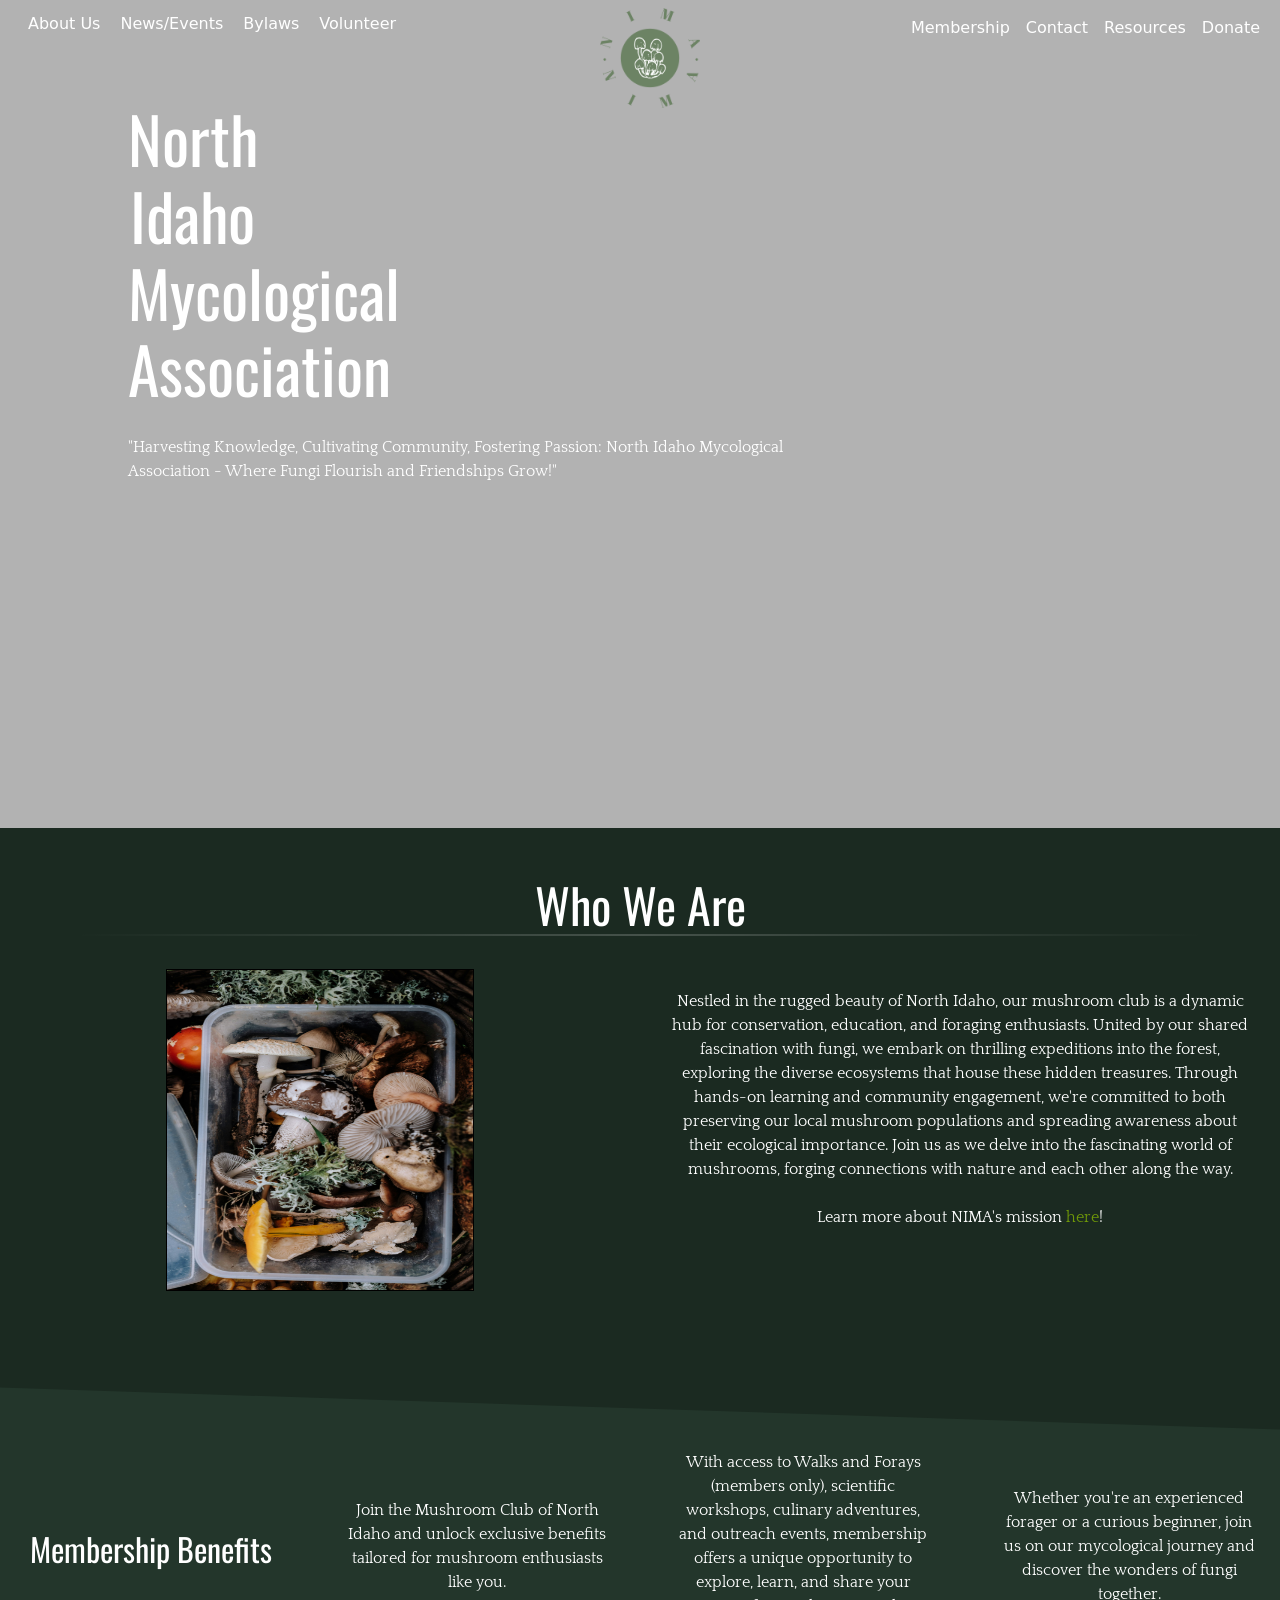
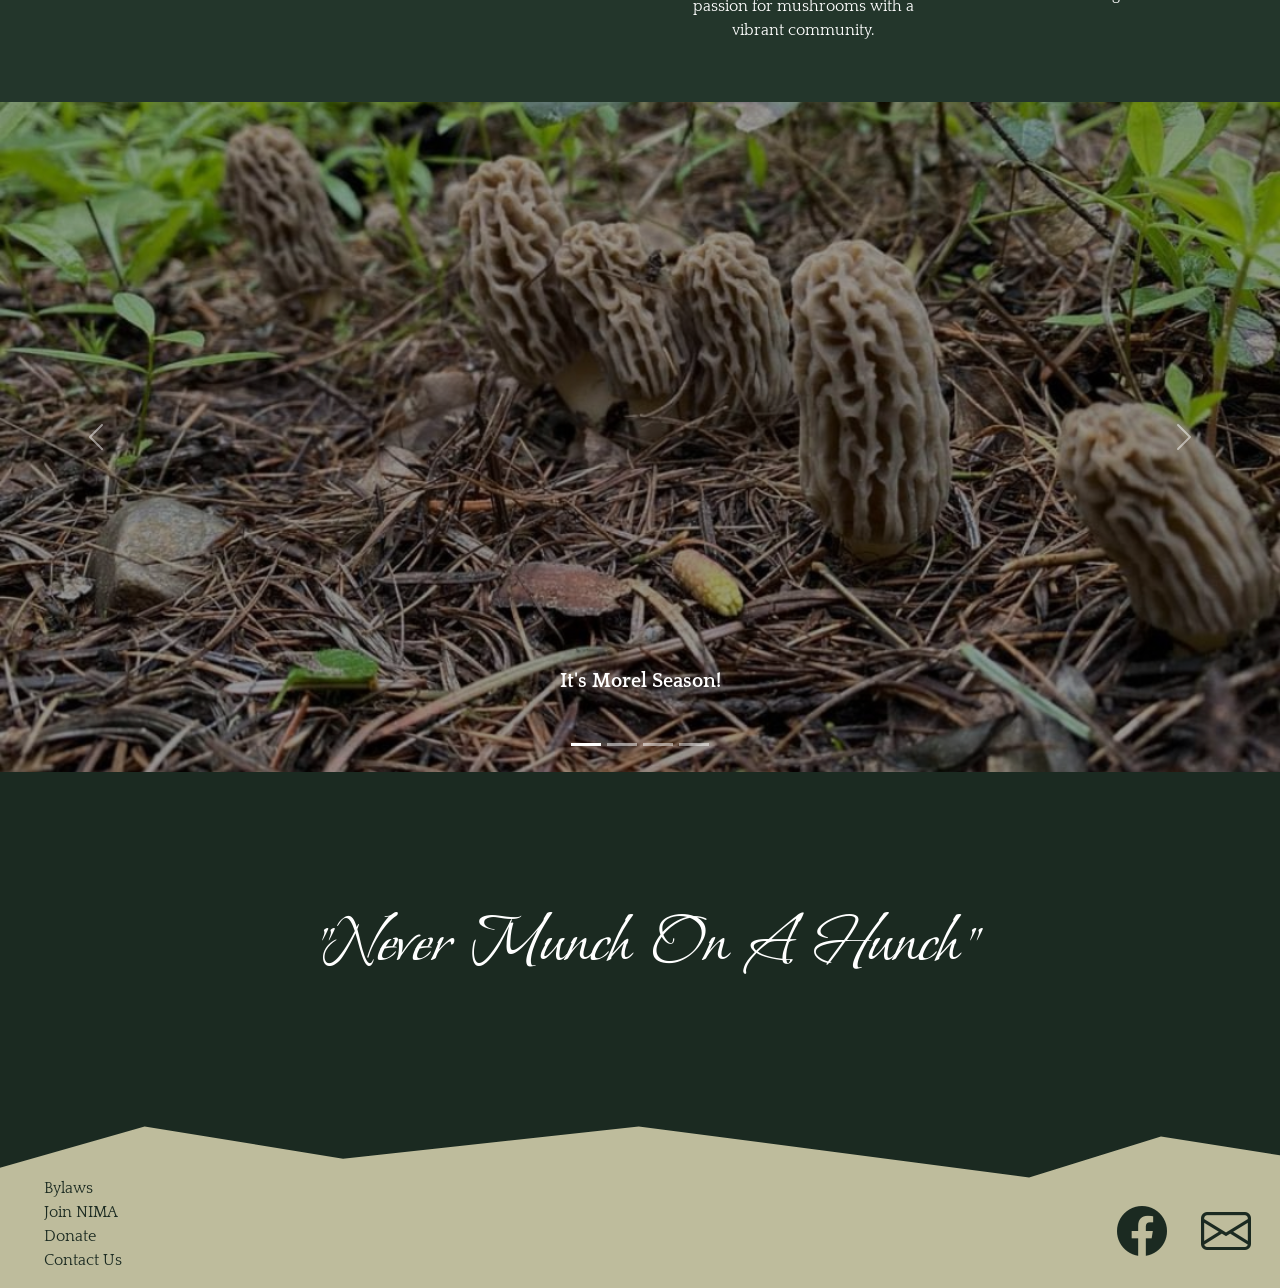
==== index.html @ b16be46b "Add files via upload" ====
<!DOCTYPE html>
<html lang="en">

<head>
  <meta charset="utf-8">
  <meta name="viewport" content="width=device-width initial-scale=1">
  <title>NIMA</title>
  <!-- Bootstrap -->
  <link href="https://cdn.jsdelivr.net/npm/bootstrap@5.3.3/dist/css/bootstrap.min.css" rel="stylesheet" integrity="sha384-QWTKZyjpPEjISv5WaRU9OFeRpok6YctnYmDr5pNlyT2bRjXh0JMhjY6hW+ALEwIH" crossorigin="anonymous">

  <link rel="stylesheet" href="https://cdn.jsdelivr.net/npm/bootstrap-icons@1.11.3/font/bootstrap-icons.min.css">
  <!-- Google Fonts -->
  <link rel="preconnect" href="https://fonts.googleapis.com">
  <link rel="preconnect" href="https://fonts.gstatic.com" crossorigin>
  <link href="https://fonts.googleapis.com/css2?family=Oswald&family=Quattrocento&display=swap" rel="stylesheet">
  <link href="https://fonts.googleapis.com/css2?family=Bonheur+Royale&display=swap" rel="stylesheet">
  
  <!-- CSS -->
  <link href="style.css" rel="stylesheet" type="text/css">
  
</head>

<body>
  <!-- Navbar -->
  <nav class="navbar navbar-expand-lg fixed-top">
    <div id="main-menu" class="container-fluid d-flex justify-content-between align-items-center">
      <a class="navbar-brand" href="#"><img src="img/logo2.png" class="logo-img" alt="NIMA logo"></a>
      <button class="navbar-toggler" type="button" data-bs-toggle="collapse" data-bs-target="#navbarNavAltMarkup"
        aria-controls="navbarNavAltMarkup" aria-expanded="false" aria-label="Toggle navigation">
        <span class="navbar-toggler-icon"></span>
      </button>
      <div class="collapse navbar-collapse" id="navbarNavAltMarkup">
        <div class="navbar-nav-first d-lg-flex justify-content-start">
          <a class="nav-link pb-2" href="about_us.html">About Us</a>
          <a class="nav-link pb-2" href="events.html">News/Events</a>
          <a class="nav-link pb-2" href="bylaws.html">Bylaws</a>
          <a class="nav-link pb-2" href="volunteer.html">Volunteer</a>
        </div>
        <div class="navbar-nav d-lg-flex justify-content-end">
          <a class="nav-link" href="member.html">Membership</a>
          <a class="nav-link" href="contact.html">Contact</a>
          <a class="nav-link" href="resources.html">Resources</a>
          <a class="nav-link" href="donate.html">Donate</a>
        </div>
      </div>
    </div>
  </nav>

  <!-- Hero Section -->
  <section id="hero-section">
    <div class="container-fluid" id="hero-section-1">
      <video playsinline autoplay muted loop poster="placeholder.jpg" id="bgvideo">
        <source src="videos/herovid2.mp4" type="video/mp4">
      </video>
      <div class="gradient-overlay">      
      <h1 class="hero-text oswald-text">North Idaho Mycological Association</h1>
        <p class="hero-text-sub quattrocento-regular">"Harvesting Knowledge, Cultivating Community, Fostering Passion: North Idaho Mycological Association - Where Fungi Flourish and Friendships Grow!"</p></div>
    </div>
  </section>

  <!-- about us section -->
  <section id="AU-section">
    <div class="container-fluid au-con">
    <h2 class="au-header oswald-text pt-5">Who We Are<hr class="style-seven"></h2>
      <div class="row">
        <div class="col-md-6">
          <img class="au-pic" src="img/index-au.jpg" alt="variety of mushrooms in a box">
        </div>
        <div class="au-p col-md-6">
          <p class="quattrocento-regular">Nestled in the rugged beauty of North Idaho, our mushroom club is a dynamic hub for conservation, education, and foraging enthusiasts. United by our shared fascination with fungi, we embark on thrilling expeditions into the forest, exploring the diverse ecosystems that house these hidden treasures. Through hands-on learning and community engagement, we're committed to both preserving our local mushroom populations and spreading awareness about their ecological importance. Join us as we delve into the fascinating world of mushrooms, forging connections with nature and each other along the way.<br><br>Learn more about NIMA's mission <A class="link" href="about_us.html">here</A>!</p>
        </div>
      </div>
    </div>
  </section>

<!-- Membership -->
  <div class="container-flex index-mem">
    <div class="row pb-4">
      <div class="col-md-3 align-self-center">
        <h2 class="oswald-text text-center">Membership Benefits</h2>
      </div>
      <div class="col-md-3 align-self-center">
        <P class="quattrocento-regular">Join the Mushroom Club of North Idaho and unlock exclusive benefits tailored for mushroom enthusiasts like you.</P>
      </div>
      <div class="col-md-3 align-self-center">
        <P class="quattrocento-regular">With access to Walks and Forays (members only), scientific workshops, culinary adventures, and outreach events, membership offers a unique opportunity to explore, learn, and share your passion for mushrooms with a vibrant community.</P>
      </div>
      <div class="col-md-3 align-self-center">
        <P class="quattrocento-regular ">Whether you're an experienced forager or a curious beginner, join us on our mycological journey and discover the wonders of fungi together.</P>
      </div>
    </div>
  </div>

<!-- Carousel -->
<section id="index-carousel">
  <div id="carouselExampleCaptions" class="carousel slide carousel-fade">
    <div class="carousel-indicators">
      <button type="button" data-bs-target="#carouselExampleCaptions" data-bs-slide-to="0" class="active" aria-current="true" aria-label="Slide 1"></button>
      <button type="button" data-bs-target="#carouselExampleCaptions" data-bs-slide-to="1" aria-label="Slide 2"></button>
      <button type="button" data-bs-target="#carouselExampleCaptions" data-bs-slide-to="2" aria-label="Slide 3"></button>
      <button type="button" data-bs-target="#carouselExampleCaptions" data-bs-slide-to="3" aria-label="Slide 4"></button>
    </div>
    <div class="carousel-inner">
      <div class="carousel-item active">
        <img src="index-carousel/morel-carousel.jpg" class="d-block w-100" alt="Morel Mushrooms">
        <div class="carousel-caption d-none d-md-block">
          <p class="quattrocento-regular"><b>It's Morel Season!</b></p>
        </div>
      </div>
      <div class="carousel-item">
        <img src="index-carousel/carousel1.jpg" class="d-block w-100" alt="Group picture on a forey">
        <div class="carousel-caption d-none d-md-block">
          <p class="quattrocento-regular">Become a member and join us for a forey!</p>
        </div>
      </div>
      <div class="carousel-item">
        <img src="index-carousel/carousel2.jpg" class="d-block w-100" alt="Club meeting lecture">
        <div class="carousel-caption d-none d-md-block">
          <p class="quattrocento-regular">Educational club meetings are regular occurances during peak season.</p>
        </div>
      </div>
      <div class="carousel-item">
        <img src="index-carousel/carousel3.jpg" class="d-block w-100" alt="Identifying and harvesting mushrooms.">
        <div class="carousel-caption d-none d-md-block">
          <p class="quattrocento-regular">Practicing identification and sustainable harvesting practices.</p>
        </div>
      </div>
    </div>
    <button class="carousel-control-prev" type="button" data-bs-target="#carouselExampleCaptions" data-bs-slide="prev">
      <span class="carousel-control-prev-icon" aria-hidden="true"></span>
      <span class="visually-hidden">Previous</span>
    </button>
    <button class="carousel-control-next" type="button" data-bs-target="#carouselExampleCaptions" data-bs-slide="next">
      <span class="carousel-control-next-icon" aria-hidden="true"></span>
      <span class="visually-hidden">Next</span>
    </button>
  </div>
</section>

<!-- Quote -->
  <div class="container-fluid  au-quote">
    <div class="row">
      <div class="col">
        <h1 class="bonheur-royale-regular">"Never Munch On A Hunch"</h1>
      </div>
    </div>
  </div>

<!-- Footer -->
  <div id="footer">
    <div class="footer-con container-fluid">
      <div class="row">
        <div class="col">
          <ul class="footer-list">
            <li><a class="footer-link quattrocento-regular" href="bylaws.html">Bylaws</a></li>
            <li><a class="footer-link quattrocento-regular" href="member.html">Join NIMA</a></li>
            <li><a class="footer-link quattrocento-regular" href="donate.html">Donate</a></li>
            <li><a class="footer-link quattrocento-regular" href="contact.html">Contact Us</a></li>
          </ul>

          <a href="mailto:hopewalton90@gmail.com" class="footer-btn btn btn-lg" id="button">
            <i class="bi bi-envelope"></i>
          </a>
       
          <a href="https://www.facebook.com/IdahoWildMushrooms" class="footer-btn btn btn-lg" id="button">
            <i class="bi bi-facebook"></i>
          </a>

        </div>
      </div>
    </div>
  </div>

<!-- JS -->
  <script src="https://cdn.jsdelivr.net/npm/bootstrap@5.3.3/dist/js/bootstrap.bundle.min.js" integrity="sha384-YvpcrYf0tY3lHB60NNkmXc5s9fDVZLESaAA55NDzOxhy9GkcIdslK1eN7N6jIeHz" crossorigin="anonymous"></script>
  
  <script src="script.js"></script>
</body>

</html>
---- style.css ----
html{
  width: 100%;
  height: 100vh;
  margin: 0;
  padding: 0;
  justify-content: center;
  align-items: center;
}

body{
  width: 100%;
  height: 100%;
  margin: 0;
  padding: 0;
  
}
/* Navbar Area */

.nav-link {
  color: white;
}

.navbar-toggler{
  margin-left: auto;
  background-color: #6E9078;
  color: #4A6751;
}
.navbar-toggler:hover{
  background-color: #4A6751;
}


.navbar-brand img {
  position: absolute;
  margin-left: -40px;
  top: 0;
  left: 50%;
  width:100px;
  height:100px;
}

.navbar-nav {
  margin-left: auto;
}

.navbar-nav-first .nav-link {
  margin-right: 20px;
}

.navbar-nav-first .nav-link:hover{
  color: #4A6751;
}

.navbar-nav .nav-link:hover{
  color: #4A6751;
}


#main-menu{
  width:100%;
  position:relative;
}



/* Hero Area */

#hero-section{
  padding: 200px 0;
  text-align: center;
  background-size: cover;
  background-position: center;
  color: white;
  position: relative;
  z-index: 100;
  height: 92vh;
}


.gradient-overlay {
  position: absolute;
  top: 0;
  left: 0;
  width: 100%;
  height: 100%;
  background: linear-gradient(rgba(0, 0, 0, 0.3), rgba(0, 0, 0, 0.3));
  z-index: -1;
}

#bgvideo {
  position: absolute;
  width: 100%;
  height: 100%;
  top: 0;
  left: 0;
  z-index: -1;
  object-fit: cover;
}

.hero-text{
  padding-right: 80%;
  padding-left: 10%;
  font-size: 4rem;
  padding-top: 100px;
}

.hero-text-sub{
  width: 65vw; 
  padding-left: 10%;
  text-align: left;
}

.quattrocento-regular {
  font-family: "Quattrocento", serif;
  font-weight: 400;
  font-style: normal;
}

.involved{
  background-color:  #1B2A21;
  margin-bottom: 0;
}

.oswald-text {
  font-family: "Oswald", sans-serif;
  font-optical-sizing: auto;
  font-weight: 400;
  font-style: normal;
}


/* Home Page about us */

#AU-section{
  text-align:center;
  justify-content: center;
  background-color:#23362B;
  color: #ffffff;
}

.au-con{
  background-color:#1B2A21;
  clip-path: polygon(0 0, 100% 0, 100% 100%, 0 93%);
}

.au-header{
  padding-bottom: 25px;
  font-size: 3rem;
}

.au-p{
  justify-content: center;
}

.au-pic{
  border: 1px solid black;
  align-self: center;
  height: 70%;
  width: 50%;
}

hr.style-seven {
  width: 90%;
  margin: auto;
  border: 0;
  height: 2px;
  background-image: linear-gradient(to right, rgba(0, 0, 0, 0), rgb(255, 255, 255, 0.75), rgba(0, 0, 0, 0));
}

.index-mem{
  background-color: #23362B;
  color: white;
}

.carousel-caption{
  color: white;
  z-index: 1;
  font-size: 20px;
}

.carousel-item{
  position:relative;
  display:inline-block;
}
.carousel-item:after {
  content:'';
  position:absolute;
  left:0; top:0;
  width:100%; height:100%;
  display:inline-block;
  background: rgba(0,0,0,.4);
}

.au-quote{
  text-align: center;
  background-color: #1B2A21;
  color: #ffffff;
  padding-top: 10%;
  padding-bottom: 10%;
}

.bonheur-royale-regular {
  font-family: "Bonheur Royale", cursive;
  font-weight: 400;
  font-style: normal;
  font-size: 75px;
}


/* footer */

#footer{
  position: relative;
  background-color: #1B2A21;
  color: #ffffff;
}

.footer-con{
   clip-path: polygon(49.9% 0%, 80.4% 31.5%, 90.7% 6.3%, 100.1% 18%, 100.1% 100.3%, 0% 100%, 0% 25.5%, 11.3% 0%, 26.8% 20%);
  background-color: #BEBC9C;
}

ul{
  list-style-type: none;
  display: inline-block;
  padding-top: 50px;
  bottom: 0;
}

ul a{
  text-decoration: none;
  font-weight: bold;
  color:#1B2A21;
  
}

ul a:hover{
  color: #4A6751;
}

.footer-btn{
  color: #1B2A21;
  float: right;
  font-size: 50px;
  margin-top: 60px;
}

.footer-btn:hover{
  color: #4A6751;
}

/* About us page */

#aup-hero-section{
  text-align: center;
  display: flex;
  justify-content: center;
  align-items: center;
  background-image: linear-gradient(rgba(0,0,0,.3), rgba(0,0,0,.3)), url(img/aup_hero.jpg);
  background-size:cover;
  background-repeat: no-repeat;
  background-position:center;
  width: 100%;
  height: 75vh;
}

.aup-header{
  float: left;
  color: white;
  font-size: 5rem;
}

.aup-main{
  justify-content: center;
  text-align: center;
  background-color: #1B2A21;
  color: white;
  padding: 10%;
  font-size: 1rem;
}

.au-btn{
  color: white;
}


.btn-con{
  text-align: center;
  
}
/* Event Page */

#event-hero-section{
  text-align: center;
  display: flex;
  justify-content: center;
  align-items: center;
  background-image: linear-gradient(rgba(0,0,0,.3), rgba(0,0,0,.3)), url(img/event_hero.jpg);
  background-size:cover;
  background-repeat: no-repeat;
  background-position:center;
  width: 100%;
  height: 75vh;
}

.events-header{
  color: white;
  
}

#events-p{
  font-size: 550%;
}

@media only screen and (max-width: 600px) {
  #events-p{
    font-size: 100%;
  }
}

.upcoming{
  text-align: center;
  background-color: #1B2A21;
  color: white;
  padding-bottom: 75px;
}

#event-card{
  width: 18rem;
}

.event-card-link{
  color:#4A6751;
  text-decoration: none;
  font-weight: bold;
  position: static;
}

.event-card-text{
  color: black;
}

.event-card-link:hover{
  color: #1B2A21;
}

.card-group{
  display: flex;
}

.card-img{
  min-height:200px;
  max-height: 200px;
}

/* Resources Page */

#resource-hero-section{
  text-align: center;
  display: flex;
  justify-content: center;
  align-items: center;
  background-image: linear-gradient(rgba(0,0,0,.3), rgba(0,0,0,.3)), url(img/resource-mushroom-hero.jpg);
  background-size:cover;
  background-repeat: no-repeat;
  background-position:center;
  width: 100%;
  height: 75vh;
}

.resource-header{
  color: white;
  font-size: 5rem;
}

@media only screen and (max-width: 600px) {
  .resource-header{
  color: white;
  font-size: 3rem;
  }
  .flip-cards .flip-card-section-header{
    font-size: 2rem;
  }
  .flip-cards .flip-card-section-sub{
    font-size: 1rem;
  }
}

.flip-card-section-header{
  font-size: 4rem;
}

.flip-card-section-sub{
  font-size: 1.5rem;
}


.flip-cards{
  background-color: #1B2A21;
  padding-bottom: 110px;
  color: white;
  text-align: center;
}

 .flip-card {
  background-color: transparent;
  width: 300px;
  height: 300px;
  perspective: 1000px;
  padding-bottom: 25px;
}


.flip-card-inner {
  position: relative;
  width: 100%;
  height: 100%;
  text-align: center;
  transition: transform 0.8s;
  transform-style: preserve-3d;
}


.flip-card:hover .flip-card-inner {
  transform: rotateY(180deg);
}


.flip-card-front, .flip-card-back {
  position: absolute;
  width: 100%;
  height: 100%;
  -webkit-backface-visibility: hidden; 
  backface-visibility: hidden;
}


.flip-card-front {
  background-color: #bbb;
  color: black;
}


.flip-card-back {
  background-color: #4A6751;
  color: white;
  transform: rotateY(180deg);
  padding-bottom: 275px;
}

.fc-card-img{
  width: 100%;
  height: 100%;
  
}

.card-text{
  margin-top: -20px;
  color: white;
  font-size: .90rem;
}

.card-box{
  justify-content: center;
  display: flex;
}

/* Member Page */

#member-hero-section{
  text-align: center;
  display: flex;
  justify-content: center;
  align-items: center;
  background-image: linear-gradient(rgba(0,0,0,.3), rgba(0,0,0,.3)), url(img.member/member-hero.jpg);
  background-size:cover;
  background-repeat: no-repeat;
  background-position:center;
  width: 100%;
  height: 75vh;
}

.member-header{
  color: white;
  font-size: 5rem;
}

@media only screen and (max-width: 600px) {
  .member-header{
    color: white;
    font-size: 3rem;
  }
}

.member-form{
  padding: 20px;
  height: 100%;
}

.mem-form iframe{
  min-width: 100%;
  max-width: 100%;
  overflow: scroll;
  border: none;
  max-height:700px;
  height: 700px;

}

#member-form{
  background-color:  #1B2A21;
}

#member-form h1, p{
  color: white;
  text-align: center;
  padding: 20px;
}

/* Contact page */

#contact-hero-section{
  text-align: center;
  display: flex;
  justify-content: center;
  align-items: center;
  background-image: linear-gradient(rgba(0,0,0,.3), rgba(0,0,0,.3)), url(img-contact/contact-hero.jpg);
  background-size:cover;
  background-repeat: no-repeat;
  background-position:center;
  width: 100%;
  height: 75vh;
}

.contact-header{
  float: right;
  color: white;
  font-size: 5rem;
}

.contact-main{
  text-align: center;
  background-color: #1B2A21;
  color: white;
  font-size: 1.1rem;
}

.contact-main h1{
  padding-top: 20px;
}

.main-con{
  padding-bottom: 50px;
}

#contact-table{
  padding-bottom: 50px;
  background-color: #1B2A21;
  font-size: 1rem;
  margin-top: -20px;
}

@media only screen and (max-width: 600px) {
  #contact-table{
    padding-bottom: 50px;
    margin: 0;
  }
  .table-con{
    
    padding: 0;
    font-size: .6rem;
  }
}


#contact-table th{
  background-color: #1B2A21;
  color: white;
}

#contact-table td{
  background-color: #1B2A21;
  color: white;
}

/* Bylaws Page */

#bylaw-hero-section{
  text-align: center;
  display: flex;
  justify-content: center;
  align-items: center;
  background-image: linear-gradient(rgba(0,0,0,.3), rgba(0,0,0,.3)), url(img.bylaw/bylaw-hero.jpg);
  background-size:cover;
  background-repeat: no-repeat;
  background-position:center;
  width: 100%;
  height: 75vh;
}

.bylaw-header{
  float: left;
  color: white;
  font-size: 5rem;
}

.bylaw-main{
  text-align: center;
  background-color: #1B2A21;
  color: white;
  font-size: 1.1rem;
  /* margin-bottom: -50px; */
}



/* Donate Page */

#donate-hero-section{
  text-align: center;
  display: flex;
  justify-content: center;
  align-items: center;
  background-image: linear-gradient(rgba(0,0,0,.3), rgba(0,0,0,.3)), url(img-donate/donate-hero.jpg);
  background-size:cover;
  background-repeat: no-repeat;
  background-position:center;
  width: 100%;
  height: 75vh;
}

.donate-header{
  float: right;
  color: white;
  font-size: 4rem;
}

.donate-main{
  text-align: center;
  background-color: #1B2A21;
  color: white;
  font-size: 1.1rem;
}

.donate-form{
  padding: 20px;
  height: 100%;
}

.don-form iframe{
  min-width: 100%;
  max-width: 100%;
  overflow: scroll;
  border: none;
  max-height:700px;
  height: 700px;

}

#donate-form{
  background-color:  #1B2A21;
}

#donate-form h1, p{
  color: white;
  text-align: center;
}

.donate-paragraph{
font-size: 16px;
}

/* Volunteer Page */

#volunteer-hero-section{
  text-align: center;
  display: flex;
  justify-content: center;
  align-items: center;
  background-image: linear-gradient(rgba(0,0,0,.4), rgba(0,0,0,.4)), url(img/volunteer-hero.jpg);
  background-size:cover;
  background-repeat: no-repeat;
  background-position:center;
  width: 100%;
  height: 75vh;
}

.volunteer-header{
  color: white;
  font-size: 4rem;
  float: inline-start;

}

.volunteer-form{
  padding: 20px;
  height: 100%;
  color: white;
}

.vol-form iframe{
  min-width: 100%;
  max-width: 100%;
  overflow: scroll;
  border: none;
  max-height:700px;
  height: 700px;
}

#volunteer-form{
  background-color:  #1B2A21;
}

#volunteer-form h1, p{
  color: white;
  text-align: center;
  padding: 20px;
}

.vol-btn{
  background-color: transparent;
  color:white;
  border: solid 1px;
  font-size: 20px;
  float: left;
}

.link{
  text-decoration: none;
  color: #709a08;
}

.link:hover{
  color: #83c702;
}

/* Media */

@media only screen and (max-width: 600px) {
  .hero-text{
    padding-right: 80%;
    padding-left: 10%;
    font-size: 3rem;
    padding-top: 100px;
  }
  .hero-text-sub{
    width: 65vw; 
    padding-left: 10%;
    text-align: left;
    font-size: 14px;
  }
  .bonheur-royale-regular{
    font-size: 50px;
  }
  .au-con{
    clip-path: polygon(0 0, 100% 0, 100% 100%, 0 98%);
  }
}
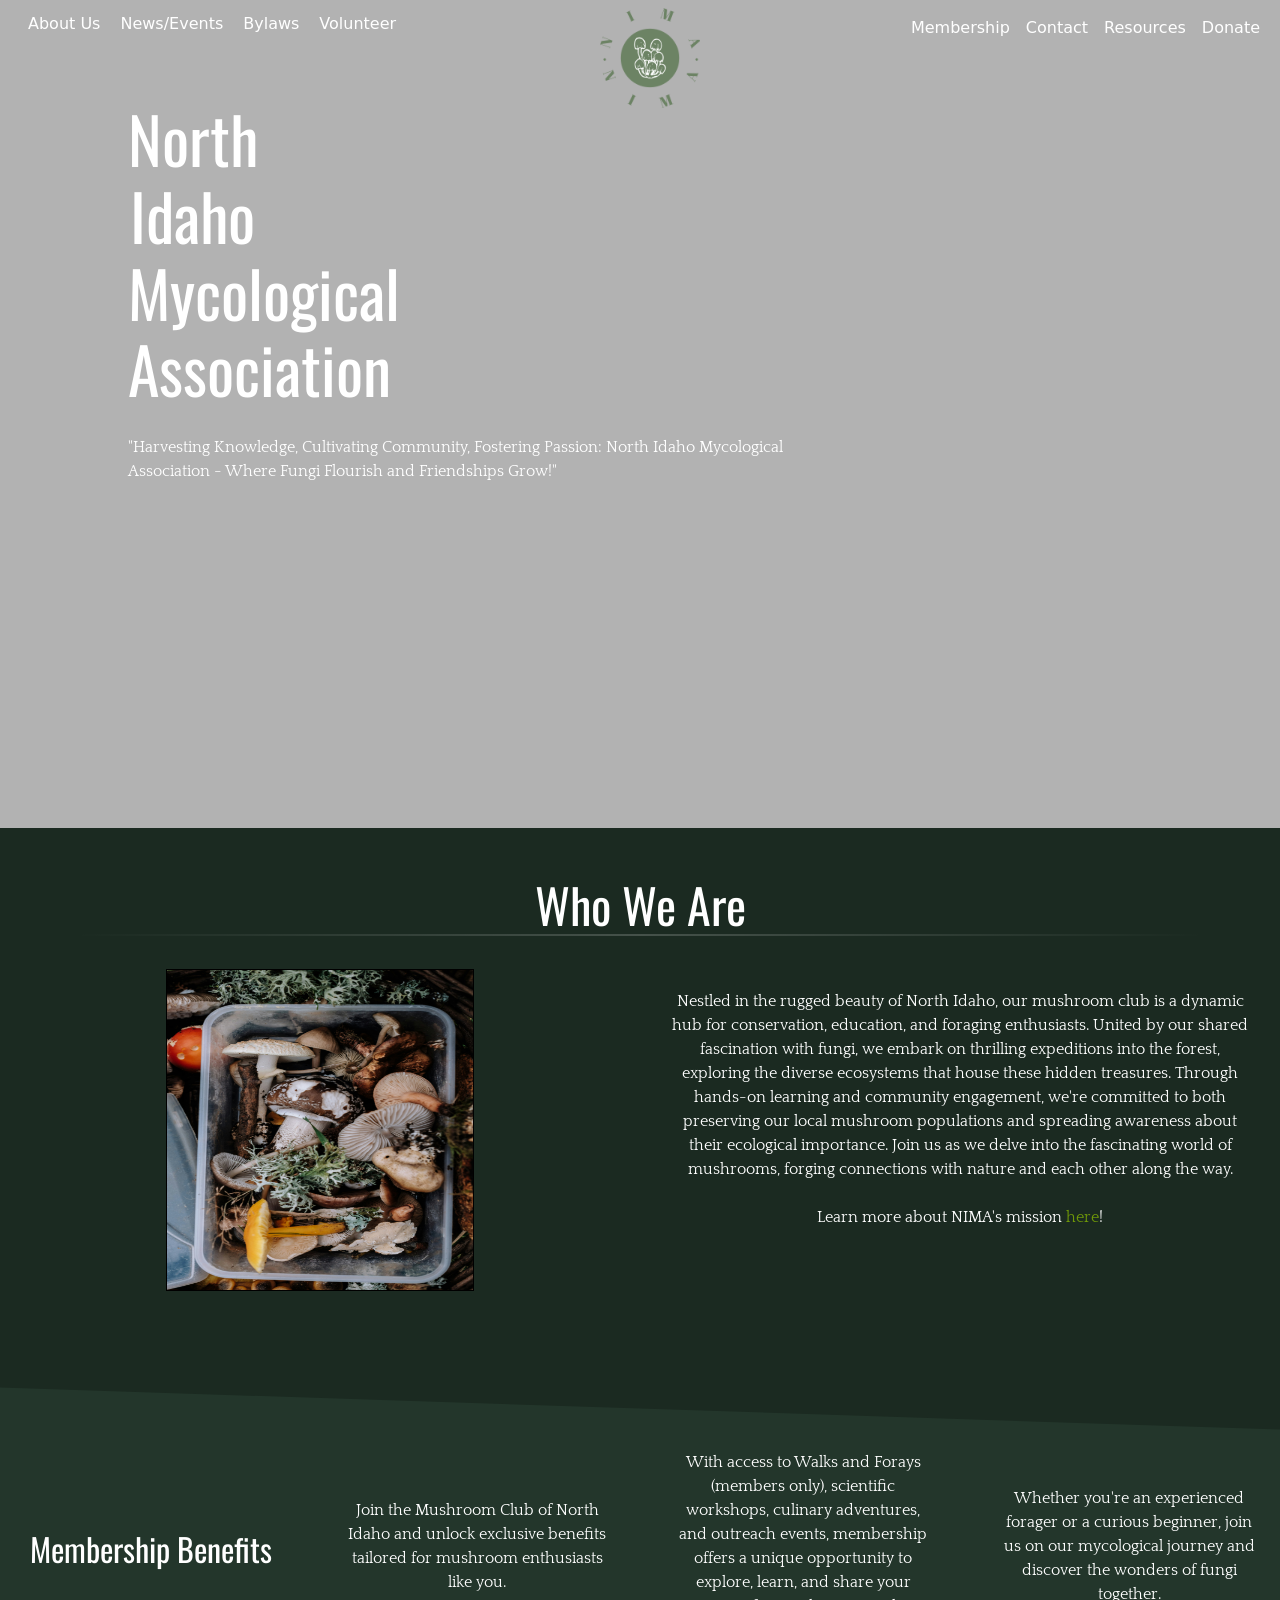
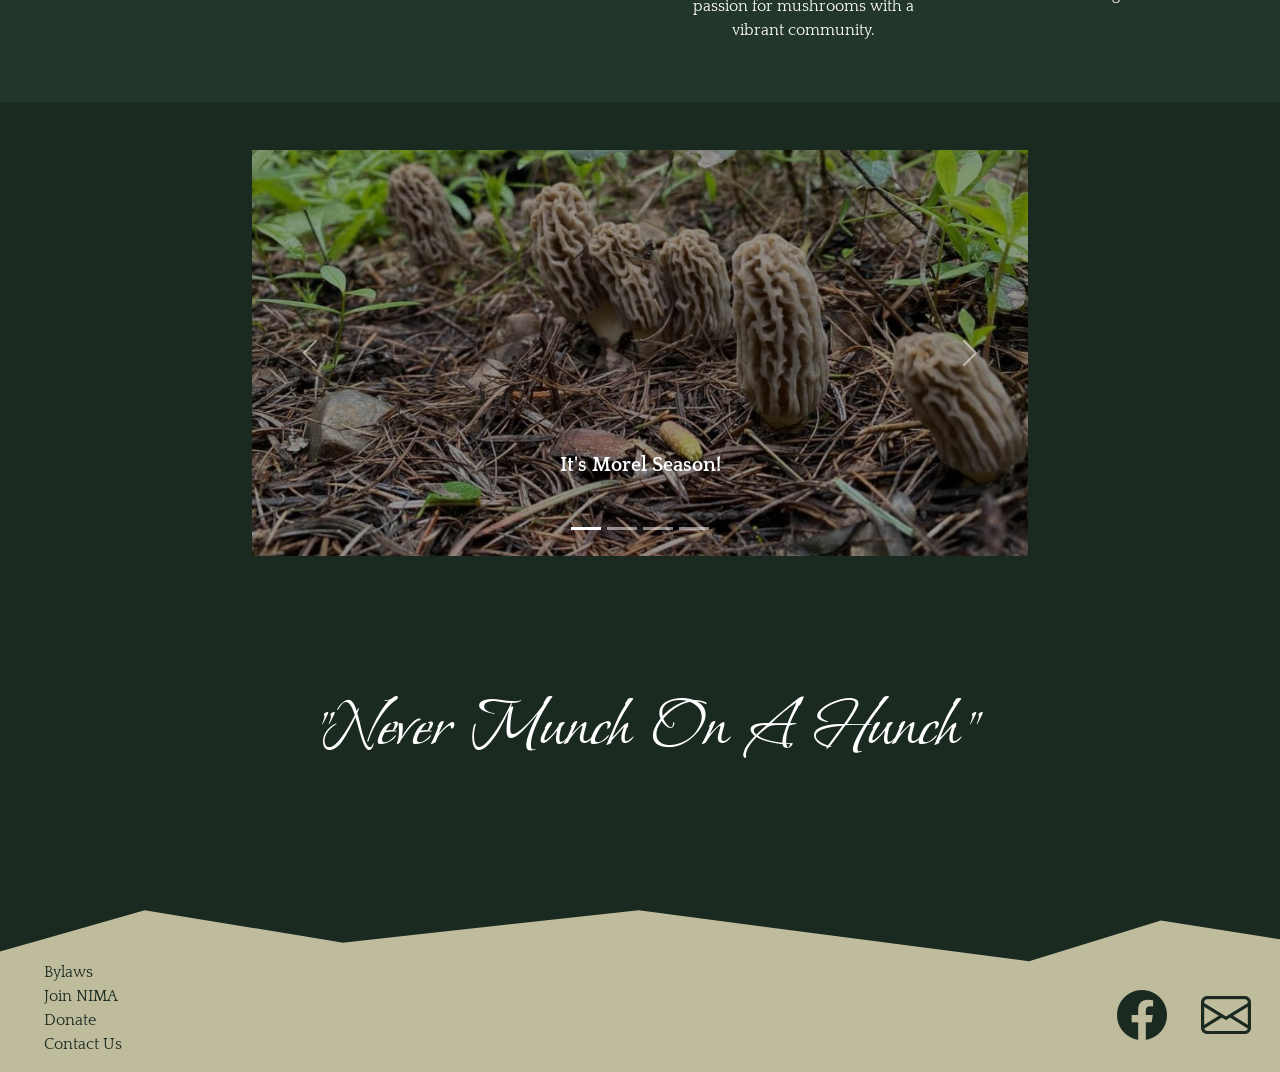
==== commit 1883c775: "index.html" ====
--- a/index.html
+++ b/index.html
@@ -93,47 +93,49 @@
 
 <!-- Carousel -->
 <section id="index-carousel">
-  <div id="carouselExampleCaptions" class="carousel slide carousel-fade">
-    <div class="carousel-indicators">
-      <button type="button" data-bs-target="#carouselExampleCaptions" data-bs-slide-to="0" class="active" aria-current="true" aria-label="Slide 1"></button>
-      <button type="button" data-bs-target="#carouselExampleCaptions" data-bs-slide-to="1" aria-label="Slide 2"></button>
-      <button type="button" data-bs-target="#carouselExampleCaptions" data-bs-slide-to="2" aria-label="Slide 3"></button>
-      <button type="button" data-bs-target="#carouselExampleCaptions" data-bs-slide-to="3" aria-label="Slide 4"></button>
-    </div>
-    <div class="carousel-inner">
-      <div class="carousel-item active">
-        <img src="index-carousel/morel-carousel.jpg" class="d-block w-100" alt="Morel Mushrooms">
-        <div class="carousel-caption d-none d-md-block">
-          <p class="quattrocento-regular"><b>It's Morel Season!</b></p>
+  <div class="container-fluid text-center pt-5 car-con">
+    <div id="carouselExampleCaptions" class="carousel slide carousel-fade">
+      <div class="carousel-indicators">
+        <button type="button" data-bs-target="#carouselExampleCaptions" data-bs-slide-to="0" class="active" aria-current="true" aria-label="Slide 1"></button>
+        <button type="button" data-bs-target="#carouselExampleCaptions" data-bs-slide-to="1" aria-label="Slide 2"></button>
+        <button type="button" data-bs-target="#carouselExampleCaptions" data-bs-slide-to="2" aria-label="Slide 3"></button>
+        <button type="button" data-bs-target="#carouselExampleCaptions" data-bs-slide-to="3" aria-label="Slide 4"></button>
+      </div>
+      <div class="carousel-inner">
+        <div class="carousel-item active">
+          <img src="index-carousel/morel-carousel.jpg" class="d-block w-100" alt="Morel Mushrooms">
+          <div class="carousel-caption d-none d-md-block">
+            <p class="quattrocento-regular"><b>It's Morel Season!</b></p>
+          </div>
+        </div>
+        <div class="carousel-item">
+          <img src="index-carousel/carousel1.jpg" class="d-block w-100" alt="Group picture on a forey">
+          <div class="carousel-caption d-none d-md-block">
+            <p class="quattrocento-regular">Become a member and join us for a forey!</p>
+          </div>
+        </div>
+        <div class="carousel-item">
+          <img src="index-carousel/carousel2.jpg" class="d-block w-100" alt="Club meeting lecture">
+          <div class="carousel-caption d-none d-md-block">
+            <p class="quattrocento-regular">Educational club meetings are regular occurances during peak season.</p>
+          </div>
+        </div>
+        <div class="carousel-item">
+          <img src="index-carousel/carousel3.jpg" class="d-block w-100" alt="Identifying and harvesting mushrooms.">
+          <div class="carousel-caption d-none d-md-block">
+            <p class="quattrocento-regular">Practicing identification and sustainable harvesting practices.</p>
+          </div>
         </div>
       </div>
-      <div class="carousel-item">
-        <img src="index-carousel/carousel1.jpg" class="d-block w-100" alt="Group picture on a forey">
-        <div class="carousel-caption d-none d-md-block">
-          <p class="quattrocento-regular">Become a member and join us for a forey!</p>
-        </div>
-      </div>
-      <div class="carousel-item">
-        <img src="index-carousel/carousel2.jpg" class="d-block w-100" alt="Club meeting lecture">
-        <div class="carousel-caption d-none d-md-block">
-          <p class="quattrocento-regular">Educational club meetings are regular occurances during peak season.</p>
-        </div>
-      </div>
-      <div class="carousel-item">
-        <img src="index-carousel/carousel3.jpg" class="d-block w-100" alt="Identifying and harvesting mushrooms.">
-        <div class="carousel-caption d-none d-md-block">
-          <p class="quattrocento-regular">Practicing identification and sustainable harvesting practices.</p>
-        </div>
-      </div>
+      <button class="carousel-control-prev" type="button" data-bs-target="#carouselExampleCaptions" data-bs-slide="prev">
+        <span class="carousel-control-prev-icon" aria-hidden="true"></span>
+        <span class="visually-hidden">Previous</span>
+      </button>
+      <button class="carousel-control-next" type="button" data-bs-target="#carouselExampleCaptions" data-bs-slide="next">
+        <span class="carousel-control-next-icon" aria-hidden="true"></span>
+        <span class="visually-hidden">Next</span>
+      </button>
     </div>
-    <button class="carousel-control-prev" type="button" data-bs-target="#carouselExampleCaptions" data-bs-slide="prev">
-      <span class="carousel-control-prev-icon" aria-hidden="true"></span>
-      <span class="visually-hidden">Previous</span>
-    </button>
-    <button class="carousel-control-next" type="button" data-bs-target="#carouselExampleCaptions" data-bs-slide="next">
-      <span class="carousel-control-next-icon" aria-hidden="true"></span>
-      <span class="visually-hidden">Next</span>
-    </button>
   </div>
 </section>
 
@@ -177,4 +179,4 @@
   <script src="script.js"></script>
 </body>
 
-</html>+</html>
--- a/style.css
+++ b/style.css
@@ -172,21 +172,38 @@
   color: white;
 }
 
+#index-carousel {
+  background-color: #1B2A21;
+  padding: 0;
+}
+
+.car-con{
+  max-width: 800px;
+}
+
 .carousel-caption{
   color: white;
   z-index: 1;
   font-size: 20px;
+}
+
+.carousel-item img {
+  max-width: 800px;
+  margin: 0 auto;
 }
 
 .carousel-item{
   position:relative;
   display:inline-block;
 }
+
 .carousel-item:after {
   content:'';
   position:absolute;
-  left:0; top:0;
-  width:100%; height:100%;
+  left:0; 
+  top:0;
+  width:100%; 
+  height:100%;
   display:inline-block;
   background: rgba(0,0,0,.4);
 }
@@ -372,6 +389,29 @@
   color: white;
   font-size: 5rem;
 }
+
+#rec{
+  background-color: #1B2A21;
+  color: white;
+
+}
+
+.clip-path-1{
+  background-color: #23362B;
+  clip-path: polygon(0 0, 100% 0, 100% 100%, 0% 100%);
+}
+
+.rec-con p {
+    text-align: left;
+}
+.clip-path-2 h3{
+  text-decoration: underline dotted;
+}
+
+.rec-con .path-2{
+  text-align: right;
+}
+
 
 @media only screen and (max-width: 600px) {
   .resource-header{
@@ -755,4 +795,4 @@
   .au-con{
     clip-path: polygon(0 0, 100% 0, 100% 100%, 0 98%);
   }
-}+}
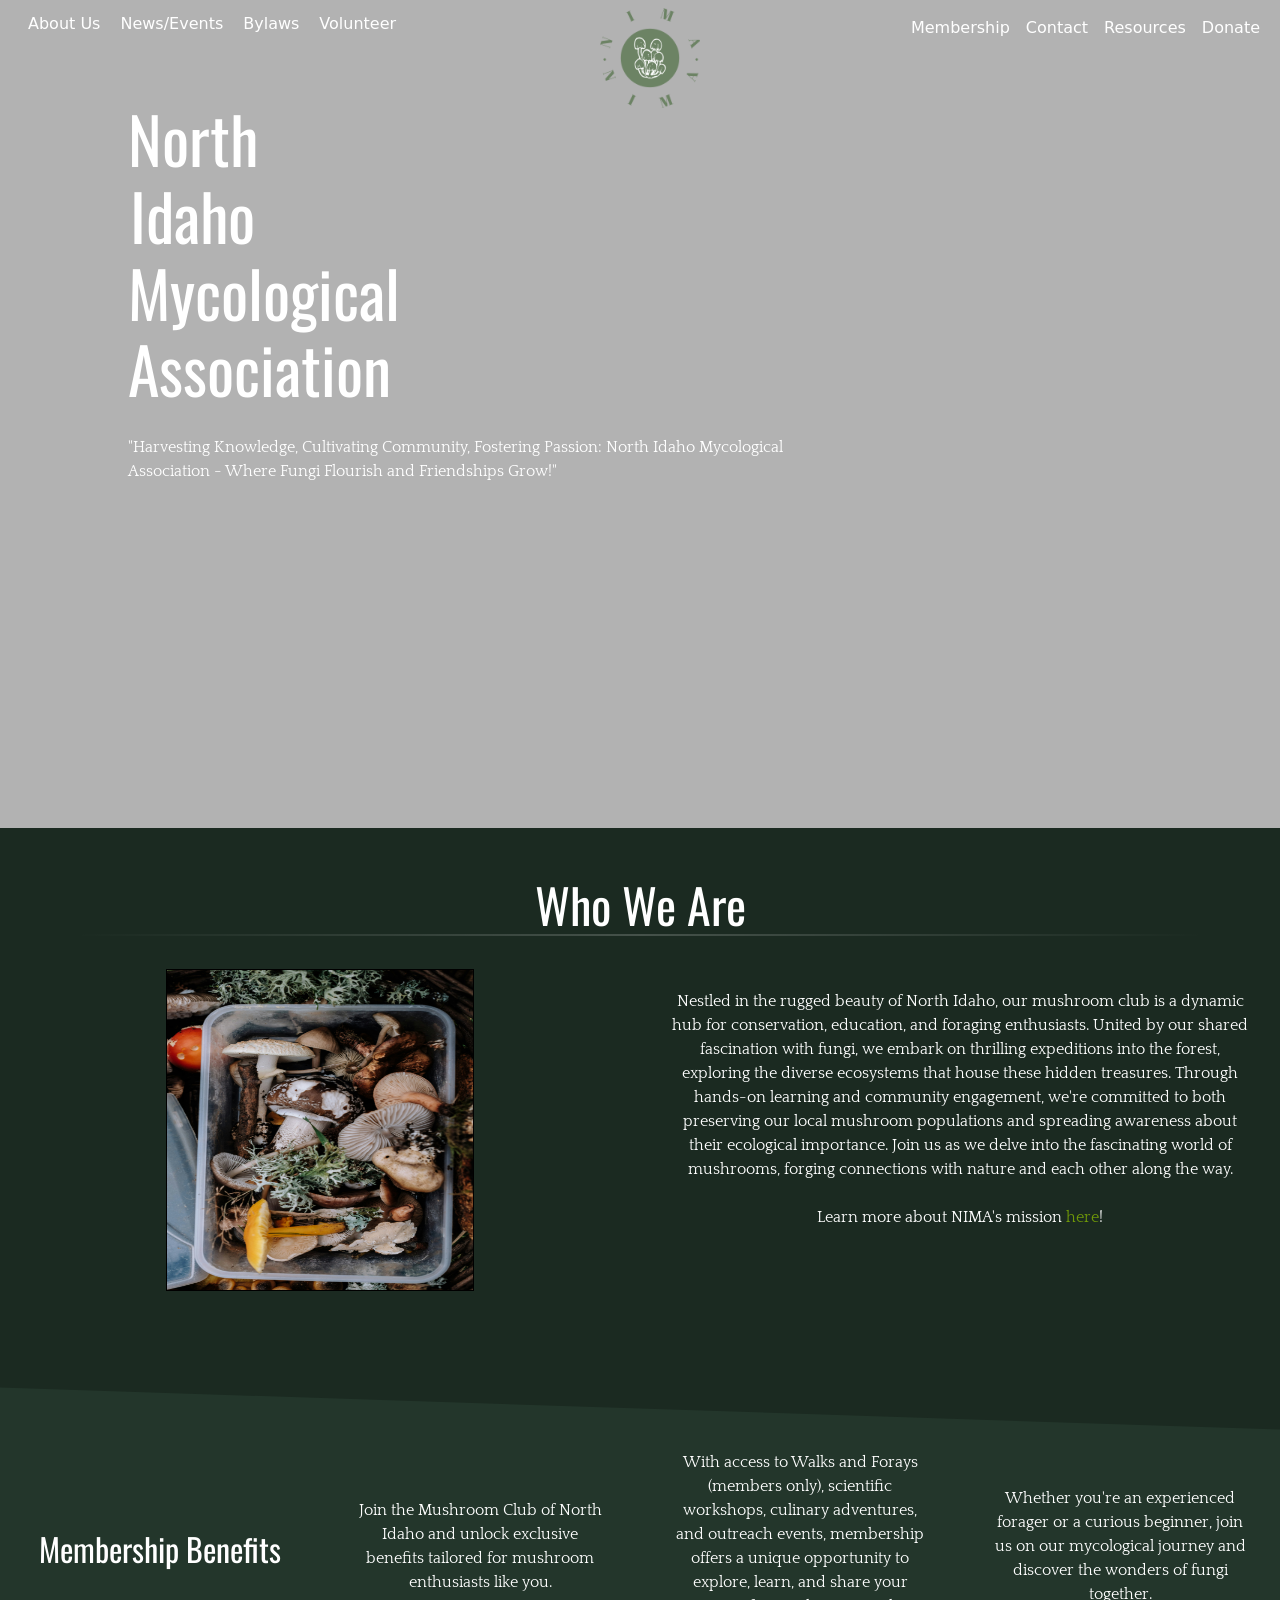
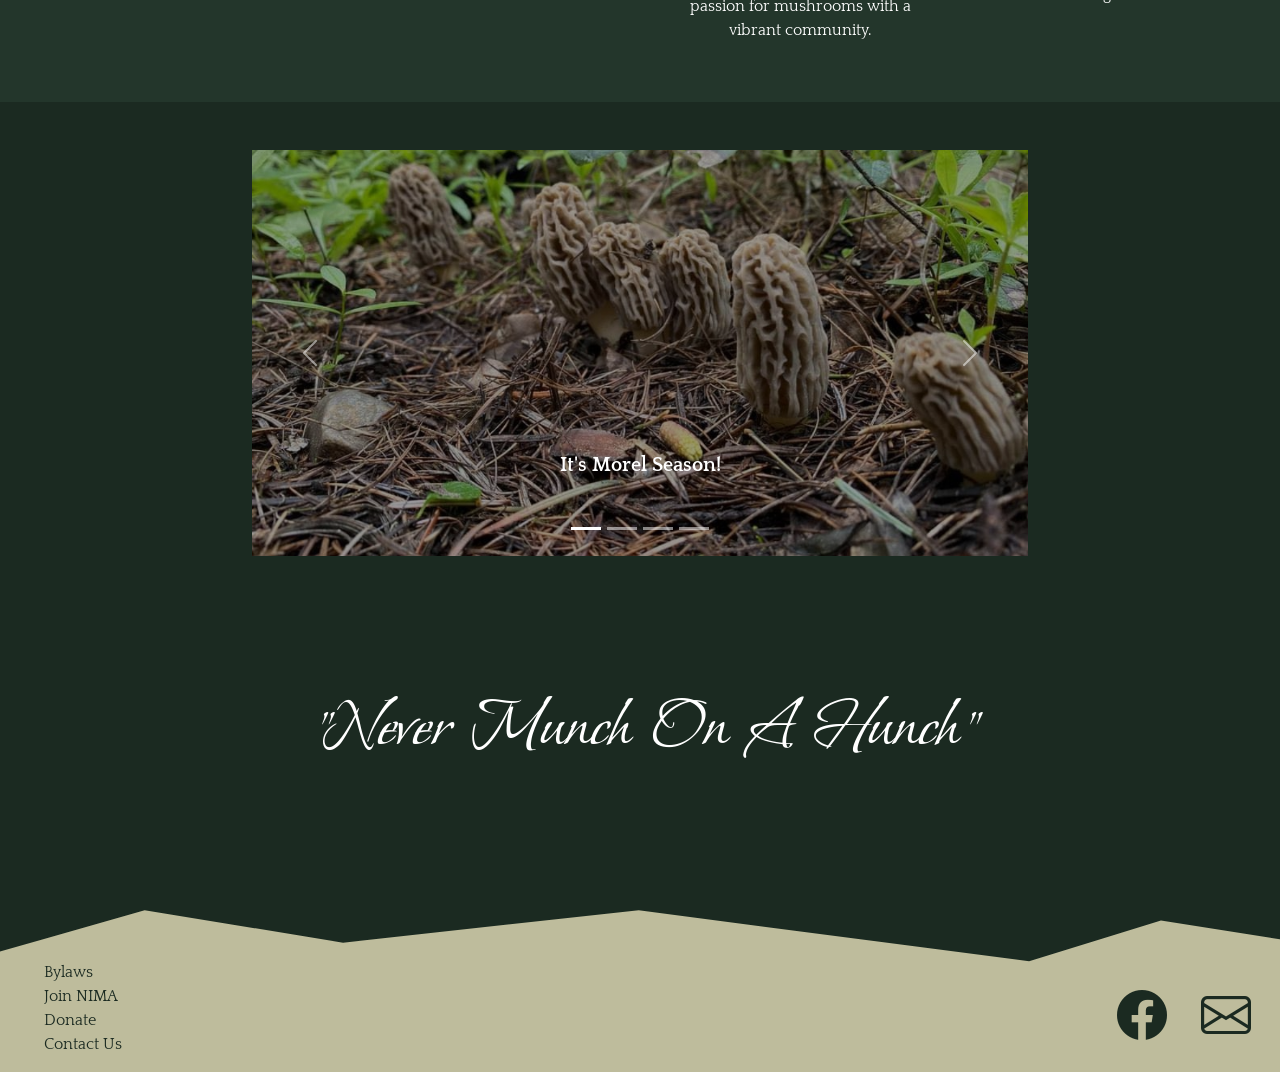
==== commit 43f3eb5e: "index.html" ====
--- a/index.html
+++ b/index.html
@@ -75,7 +75,7 @@
 
 <!-- Membership -->
   <div class="container-flex index-mem">
-    <div class="row pb-4">
+    <div class="row pb-4 m-0">
       <div class="col-md-3 align-self-center">
         <h2 class="oswald-text text-center">Membership Benefits</h2>
       </div>
